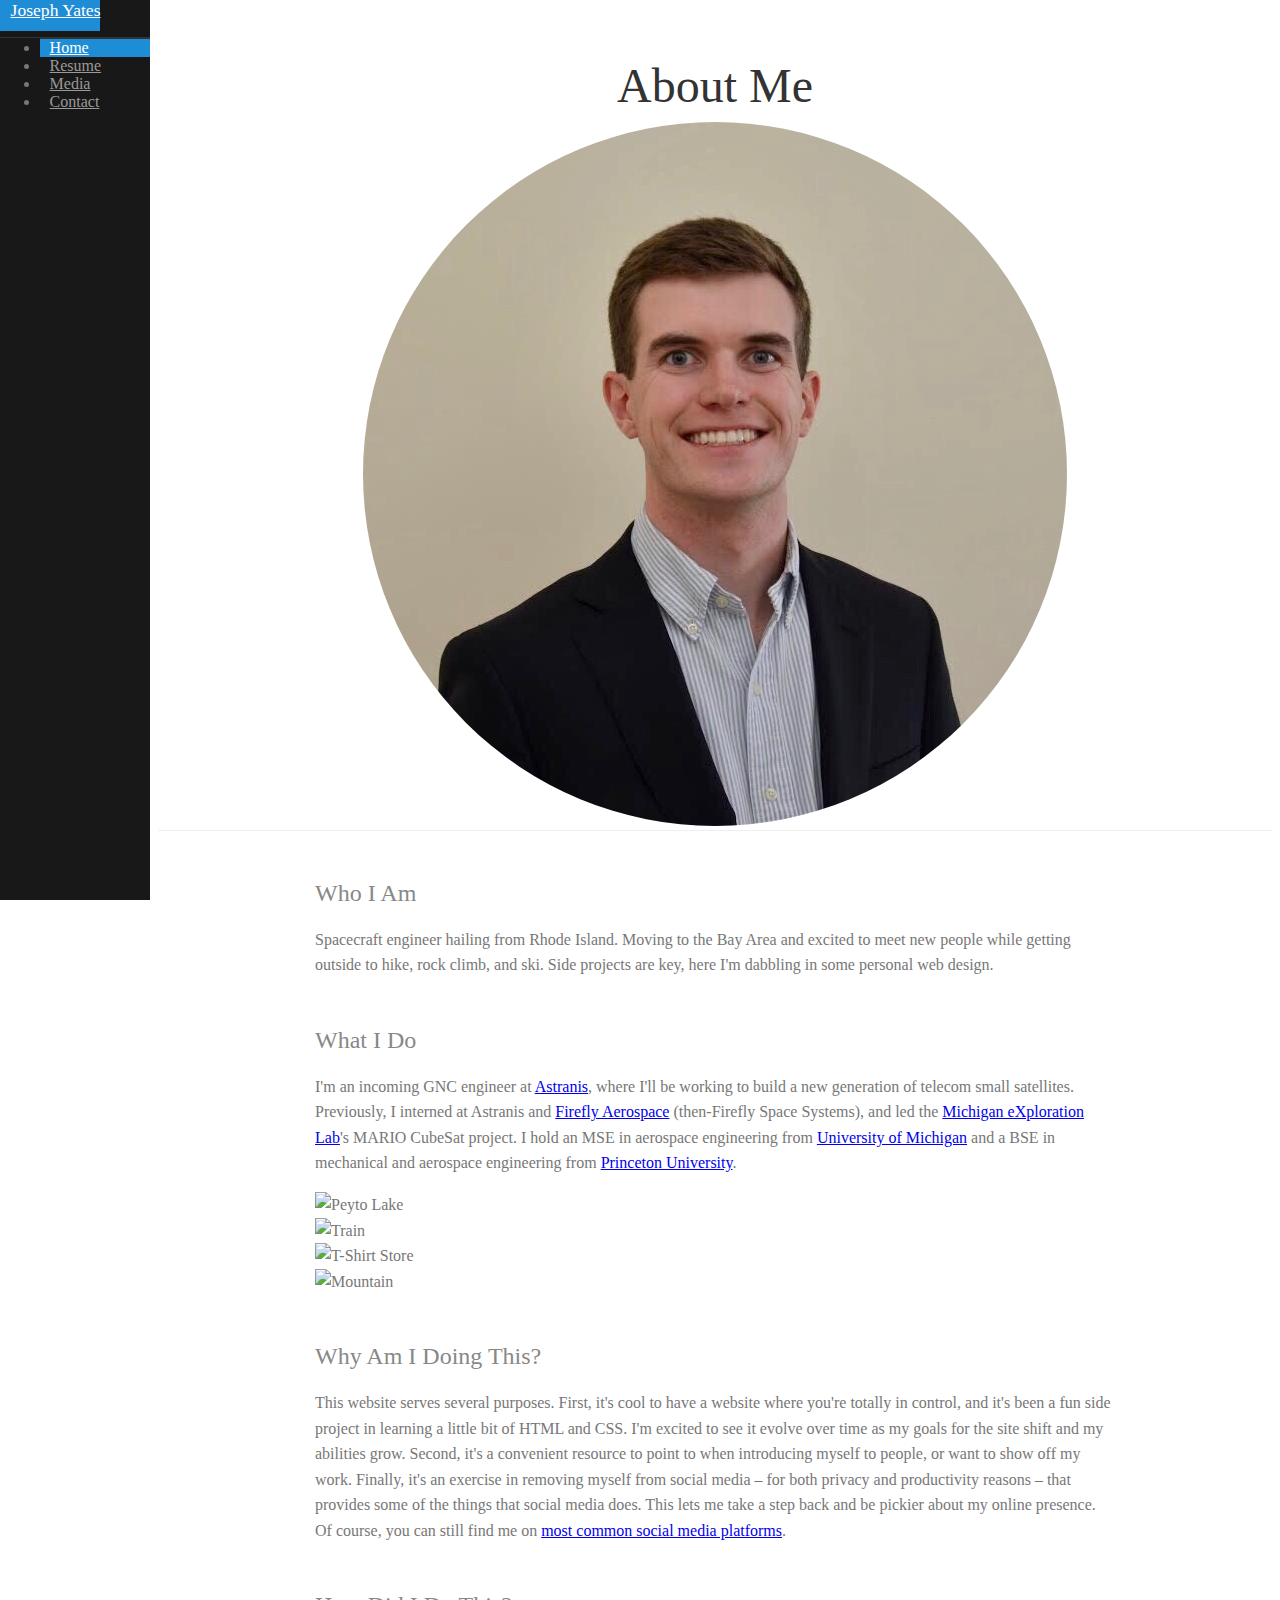
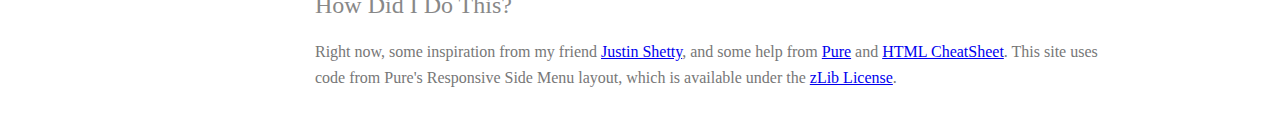
==== index.html @ 5f77338c "Moving picture to homepage. It worked but I don't like it aesthetically." ====
<!doctype html>
<html lang="en">
<head>
    <title>Joseph Yates</title>
    <meta charset="utf-8">
    <meta name="description" content="Hi, my name is Joseph Yates.">
    <meta name="keywords" content="Joseph,Yates,aerospace,engineer,gnc,Astranis" />
    
    <!-- purecss sidebar component for manipulating the viewport -->
    <meta name="viewport" content="width=device-width, initial-scale=1.0">
    <link rel="stylesheet" href="https://unpkg.com/purecss@1.0.0/build/pure-min.css" integrity="sha384-nn4HPE8lTHyVtfCBi5yW9d20FjT8BJwUXyWZT9InLYax14RDjBj46LmSztkmNP9w" crossorigin="anonymous">
    
    <link rel="stylesheet" href="styles/side-menu.css">

    <!-- purecss script for toggling the active class which makes the menu responsive -->
    <script>
    (function(i,s,o,g,r,a,m){i['GoogleAnalyticsObject']=r;i[r]=i[r]||function(){
    (i[r].q=i[r].q||[]).push(arguments)},i[r].l=1*new Date();a=s.createElement(o),
    m=s.getElementsByTagName(o)[0];a.async=1;a.src=g;m.parentNode.insertBefore(a,m)
    })(window,document,'script','https://www.google-analytics.com/analytics.js','ga');
    
    ga('create', 'UA-41480445-1', 'purecss.io');
    ga('send', 'pageview');
    </script>
</head>



<body>

<div id="layout">
    <!-- Menu toggle -->
    <a href="#menu" id="menuLink" class="menu-link">
        <!-- Hamburger icon -->
        <span></span>
    </a>

    <div id="menu">
        <div class="pure-menu">
            <a class="pure-menu-heading" href="#">Joseph Yates</a>

            <ul class="pure-menu-list">
                <li class="pure-menu-item menu-item-divided pure-menu-selected"><a href="#" class="pure-menu-link">Home</a></li>
                <li class="pure-menu-item"><a href="#" class="pure-menu-link">Resume</a></li>
                <li class="pure-menu-item"><a href="#" class="pure-menu-link">Media</a></li>
                <li class="pure-menu-item"><a href="#" class="pure-menu-link">Contact</a></li>
            </ul>
        </div>
    </div>

    <div id="main">
        <div class="header">
            <h1>About Me</h1>
            <!--<h2>About Me</h2>-->
            <div style="text-align: center;">
                <img class="pure-img-responsive" src="images/circle-cropped.png" alt="Joseph Yates" id="menu-headshot" height="400">
            </div>
        </div>

        <div class="content">
            <h2 class="content-subhead">Who I Am</h2>
            <p>
                Spacecraft engineer hailing from Rhode Island. Moving to the Bay Area and excited to meet new people while getting outside to hike, rock climb, and ski. Side projects are key, here I'm dabbling in some personal web design.
            </p>

            <h2 class="content-subhead">What I Do</h2>
            <p>
                I'm an incoming GNC engineer at <a href="https://www.astranis.com">Astranis</a>, where I'll be working to build a new generation of telecom small satellites. Previously, I interned at Astranis and <a href="https://firefly.com/">Firefly Aerospace</a> (then-Firefly Space Systems), and led the <a href="https://exploration.engin.umich.edu/blog/">Michigan eXploration Lab</a>'s MARIO CubeSat project. I hold an MSE in aerospace engineering from <a href="https://aero.engin.umich.edu/">University of Michigan</a> and a BSE in mechanical and aerospace engineering from <a href="https://mae.princeton.edu/">Princeton University</a>.
            </p>

            <div class="pure-g">
                <div class="pure-u-1-4">
                    <img class="pure-img-responsive" src="http://farm3.staticflickr.com/2875/9069037713_1752f5daeb.jpg" alt="Peyto Lake">
                </div>
                <div class="pure-u-1-4">
                    <img class="pure-img-responsive" src="http://farm3.staticflickr.com/2813/9069585985_80da8db54f.jpg" alt="Train">
                </div>
                <div class="pure-u-1-4">
                    <img class="pure-img-responsive" src="http://farm6.staticflickr.com/5456/9121446012_c1640e42d0.jpg" alt="T-Shirt Store">
                </div>
                <div class="pure-u-1-4">
                    <img class="pure-img-responsive" src="http://farm8.staticflickr.com/7357/9086701425_fda3024927.jpg" alt="Mountain">
                </div>
            </div>

            <h2 class="content-subhead">Why Am I Doing This?</h2>
            <p>
                This website serves several purposes. First, it's cool to have a website where you're totally in control, and it's been a fun side project in learning a little bit of HTML and CSS. I'm excited to see it evolve over time as my goals for the site shift and my abilities grow. Second, it's a convenient resource to point to when introducing myself to people, or want to show off my work. Finally, it's an exercise in removing myself from social media &ndash; for both privacy and productivity reasons &ndash; that provides some of the things that social media does. This lets me take a step back and be pickier about my online presence. Of course, you can still find me on <a href="#">most common social media platforms</a>.
            </p>

            <h2 class="content-subhead">How Did I Do This?</h2>
            <p>
                Right now, some inspiration from my friend <a href="https://justinshetty.com/">Justin Shetty</a>, and some help from <a href="https://purecss.io/">Pure</a> and <a href="https://htmlcheatsheet.com/">HTML CheatSheet</a>. This site uses code from Pure's Responsive Side Menu layout, which is available under the <a href="http://www.zlib.net/zlib_license.html">zLib License</a>.
            </p>

        </div>
    </div>
</div>

<script src="scripts/ui.js"></script>

</body>
</html>
---- styles/side-menu.css ----
body {
    color: #777;
}

.pure-img-responsive {
    max-width: 100%;
    height: auto;
}

/*
Add transition to containers so they can push in and out.
*/
#layout,
#menu,
.menu-link {
    -webkit-transition: all 0.2s ease-out;
    -moz-transition: all 0.2s ease-out;
    -ms-transition: all 0.2s ease-out;
    -o-transition: all 0.2s ease-out;
    transition: all 0.2s ease-out;
}

/*
This is the parent `<div>` that contains the menu and the content area.
*/
#layout {
    position: relative;
    left: 0;
    padding-left: 0;
}
    #layout.active #menu {
        left: 150px;
        width: 150px;
    }

    #layout.active .menu-link {
        left: 150px;
    }
/*
The content `<div>` is where all your content goes.
*/
.content {
    margin: 0 auto;
    padding: 0 2em;
    max-width: 800px;
    margin-bottom: 50px;
    line-height: 1.6em;
}

.header {
     margin: 0;
     color: #333;
     text-align: center;
     padding: 2.5em 2em 0;
     border-bottom: 1px solid #eee;
 }
    .header h1 {
        margin: 0.2em 0;
        font-size: 3em;
        font-weight: 300;
    }
     .header h2 {
        font-weight: 300;
        color: #ccc;
        padding: 0;
        margin-top: 0;
    }

.content-subhead {
    margin: 50px 0 20px 0;
    font-weight: 300;
    color: #888;
}



/*
The `#menu` `<div>` is the parent `<div>` that contains the `.pure-menu` that
appears on the left side of the page.
*/

#menu {
    margin-left: -150px; /* "#menu" width */
    width: 150px;
    position: fixed;
    top: 0;
    left: 0;
    bottom: 0;
    z-index: 1000; /* so the menu or its navicon stays above all content */
    background: #191818;
    overflow-y: auto;
    -webkit-overflow-scrolling: touch;
}
    /*
    All anchors inside the menu should be styled like this.
    */
    #menu a {
        color: #999;
        border: none;
        padding: 0.6em 0 0.6em 0.6em;
    }

    /*
    Remove all background/borders, since we are applying them to #menu.
    */
     #menu .pure-menu,
     #menu .pure-menu ul {
        border: none;
        background: transparent;
    }

    /*
    Add that light border to separate items into groups.
    */
    #menu .pure-menu ul,
    #menu .pure-menu .menu-item-divided {
        border-top: 1px solid #333;
    }
        /*
        Change color of the anchor links on hover/focus.
        */
        #menu .pure-menu li a:hover,
        #menu .pure-menu li a:focus {
            background: #333;
        }

    /*
    This styles the selected menu item `<li>`.
    */
    #menu .pure-menu-selected,
    #menu .pure-menu-heading {
        background: #1f8dd6;
    }
        /*
        This styles a link within a selected menu item `<li>`.
        */
        #menu .pure-menu-selected a {
            color: #fff;
        }

    /*
    This styles the menu heading.
    */
    #menu .pure-menu-heading {
        font-size: 110%;
        color: #fff;
        margin: 0;
    }

/* -- Dynamic Button For Responsive Menu -------------------------------------*/

/*
The button to open/close the Menu is custom-made and not part of Pure. Here's
how it works:
*/

/*
`.menu-link` represents the responsive menu toggle that shows/hides on
small screens.
*/
.menu-link {
    position: fixed;
    display: block; /* show this only on small screens */
    top: 0;
    left: 0; /* "#menu width" */
    background: #000;
    background: rgba(0,0,0,0.7);
    font-size: 10px; /* change this value to increase/decrease button size */
    z-index: 10;
    width: 2em;
    height: auto;
    padding: 2.1em 1.6em;
}

    .menu-link:hover,
    .menu-link:focus {
        background: #000;
    }

    .menu-link span {
        position: relative;
        display: block;
    }

    .menu-link span,
    .menu-link span:before,
    .menu-link span:after {
        background-color: #fff;
        width: 100%;
        height: 0.2em;
    }

        .menu-link span:before,
        .menu-link span:after {
            position: absolute;
            margin-top: -0.6em;
            content: " ";
        }

        .menu-link span:after {
            margin-top: 0.6em;
        }


/* -- Responsive Styles (Media Queries) ------------------------------------- */

/*
Hides the menu at `48em`, but modify this based on your app's needs.
*/
@media (min-width: 48em) {

    .header,
    .content {
        padding-left: 2em;
        padding-right: 2em;
    }

    #layout {
        padding-left: 150px; /* left col width "#menu" */
        left: 0;
    }
    #menu {
        left: 150px;
    }

    .menu-link {
        position: fixed;
        left: 150px;
        display: none;
    }

    #layout.active .menu-link {
        left: 150px;
    }
}

@media (max-width: 48em) {
    /* Only apply this when the window is small. Otherwise, the following
    case results in extra padding on the left:
        * Make the window small.
        * Tap the menu to trigger the active state.
        * Make the window large again.
    */
    #layout.active {
        position: relative;
        left: 150px;
    }
}
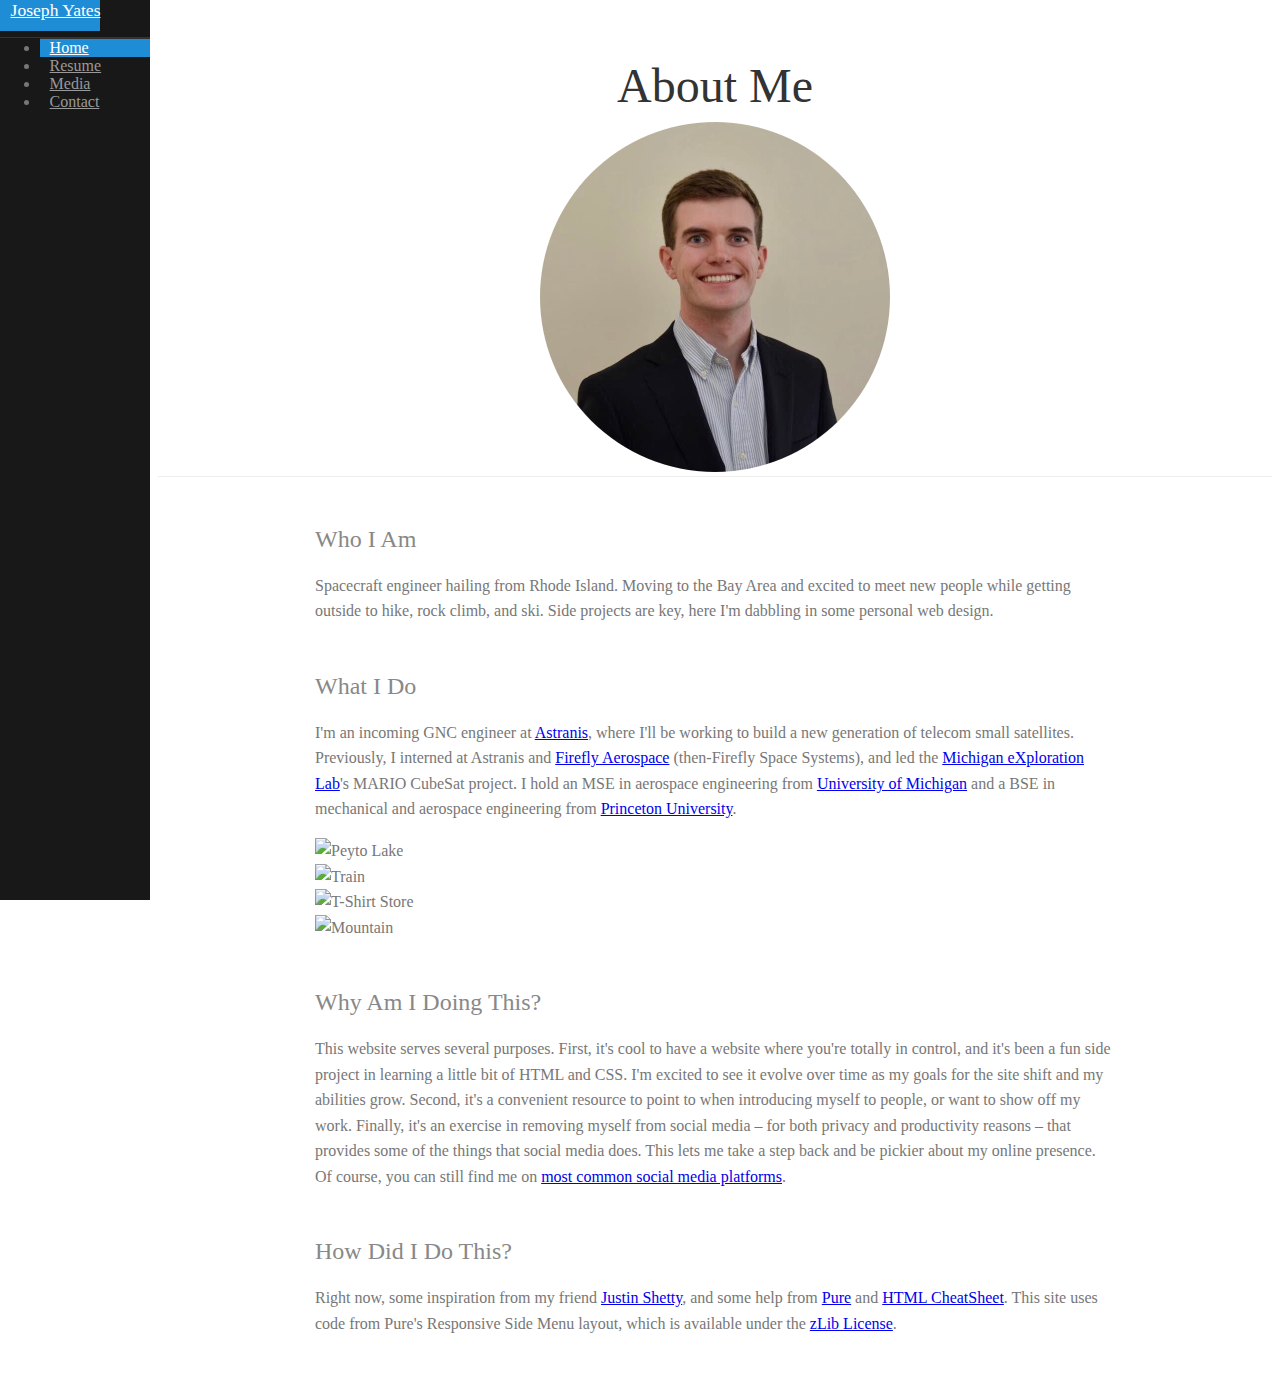
==== commit 74ef2f6f: "Reduced size of main headshot" ====
--- a/index.html
+++ b/index.html
@@ -53,7 +53,7 @@
             <h1>About Me</h1>
             <!--<h2>About Me</h2>-->
             <div style="text-align: center;">
-                <img class="pure-img-responsive" src="images/circle-cropped.png" alt="Joseph Yates" id="menu-headshot" height="400">
+                <img class="pure-img-responsive" src="images/circle-cropped-half.png" alt="Joseph Yates" id="menu-headshot">
             </div>
         </div>
 
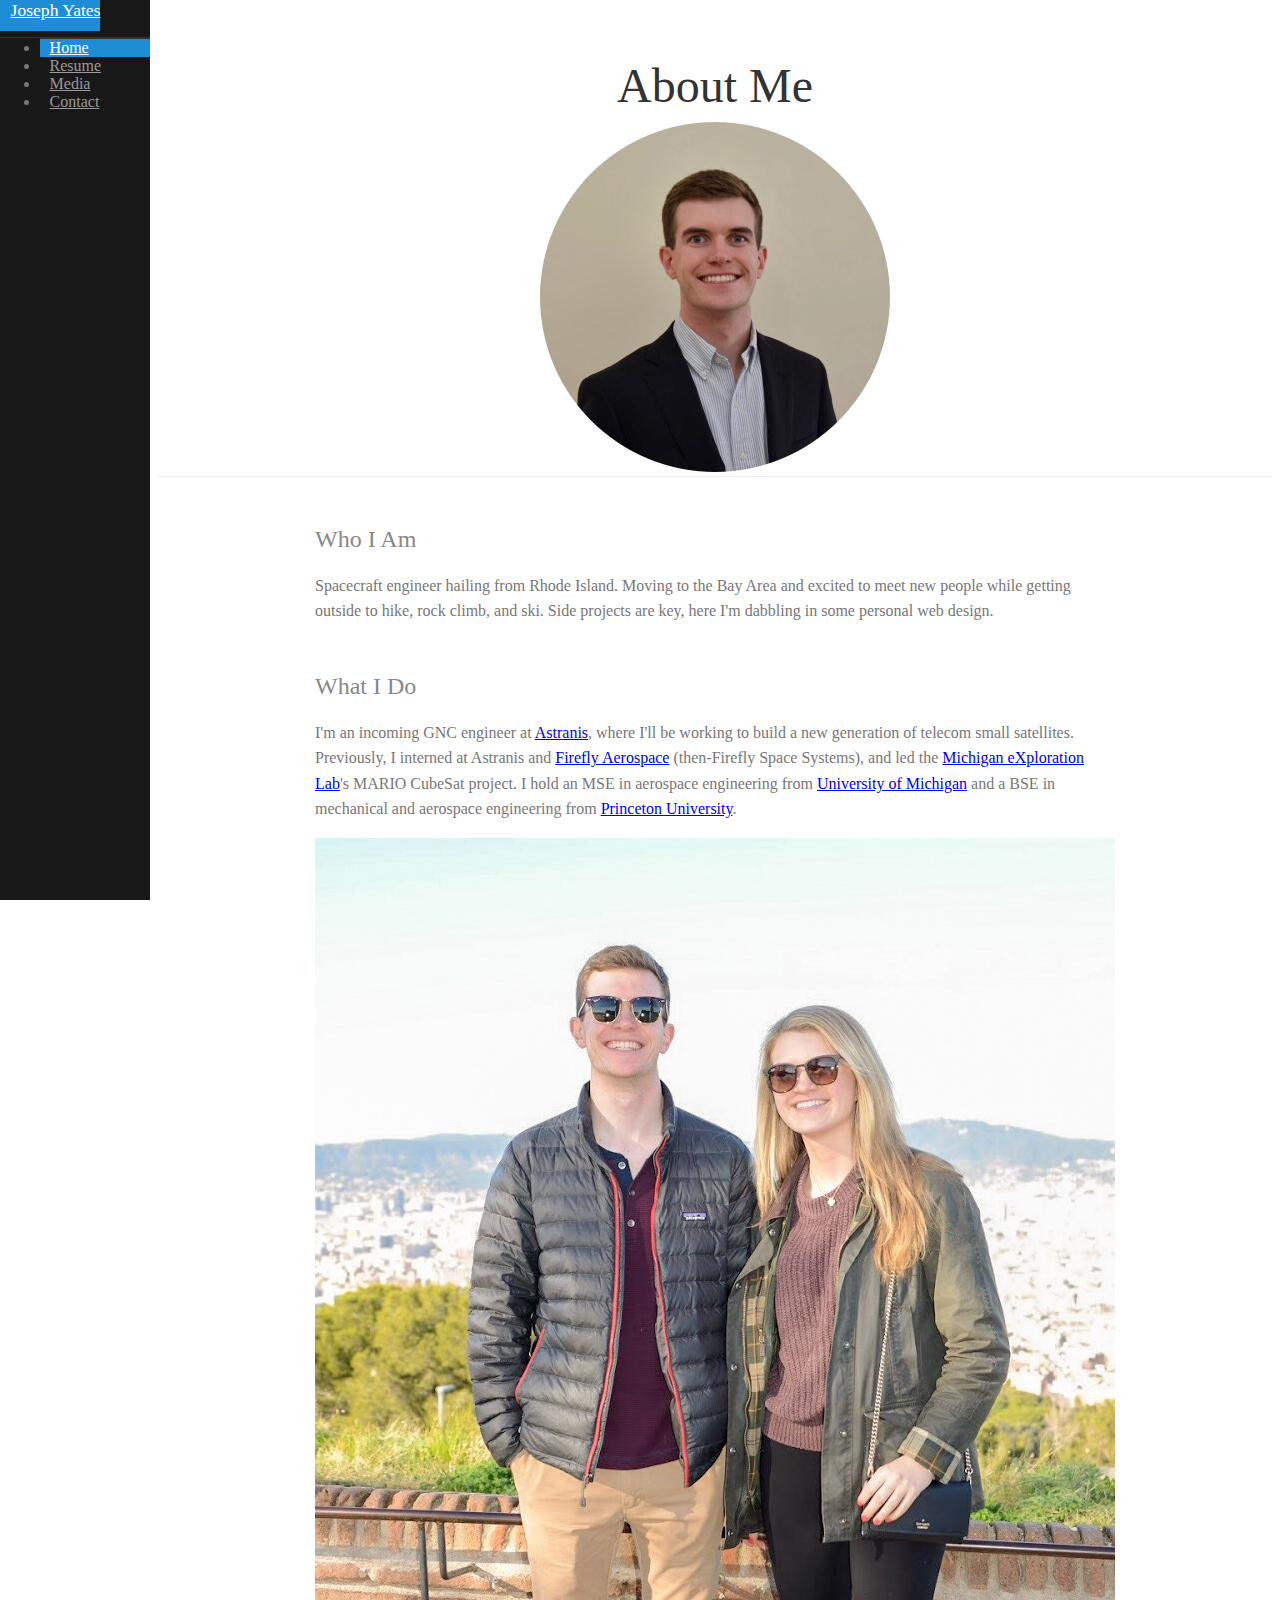
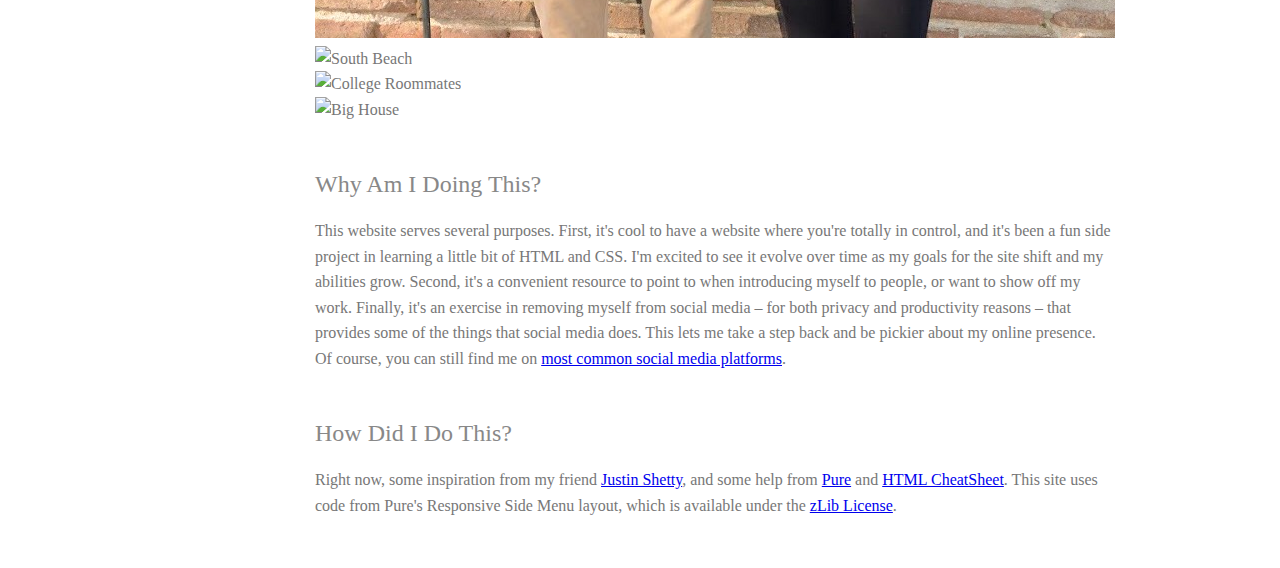
==== commit 78327fb0: "Added website versions of photos and fixed resource addressing for local tests" ====
--- a/index.html
+++ b/index.html
@@ -70,16 +70,16 @@
 
             <div class="pure-g">
                 <div class="pure-u-1-4">
-                    <img class="pure-img-responsive" src="http://farm3.staticflickr.com/2875/9069037713_1752f5daeb.jpg" alt="Peyto Lake">
+                    <img class="pure-img-responsive" src="images/square_crop_barcelona.png" alt="Barcelona">
                 </div>
                 <div class="pure-u-1-4">
-                    <img class="pure-img-responsive" src="http://farm3.staticflickr.com/2813/9069585985_80da8db54f.jpg" alt="Train">
+                    <img class="pure-img-responsive" src="images/square_crop_south_beach.png" alt="South Beach">
                 </div>
                 <div class="pure-u-1-4">
-                    <img class="pure-img-responsive" src="http://farm6.staticflickr.com/5456/9121446012_c1640e42d0.jpg" alt="T-Shirt Store">
+                    <img class="pure-img-responsive" src="images/square_crop_lisbon_castle.png" alt="College Roommates">
                 </div>
                 <div class="pure-u-1-4">
-                    <img class="pure-img-responsive" src="http://farm8.staticflickr.com/7357/9086701425_fda3024927.jpg" alt="Mountain">
+                    <img class="pure-img-responsive" src="images/square_crop_big_house.png" alt="Big House">
                 </div>
             </div>
 
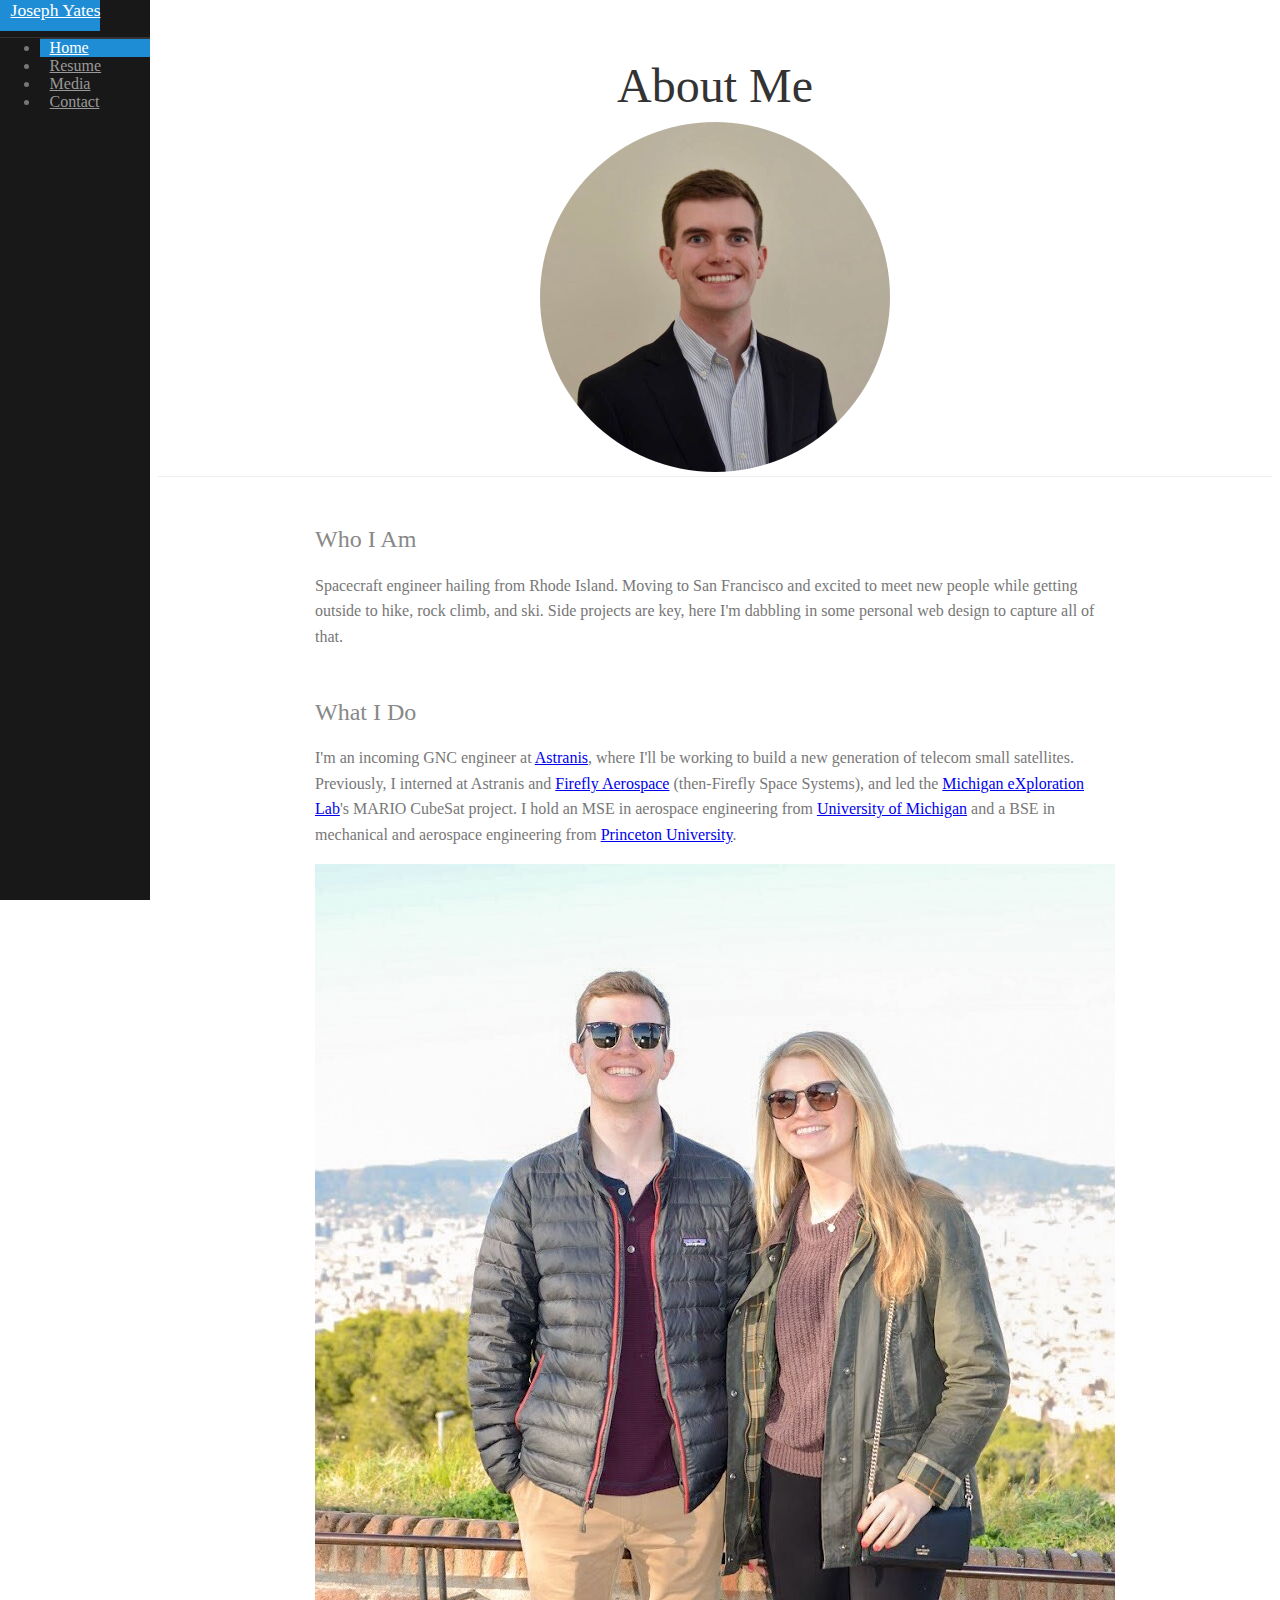
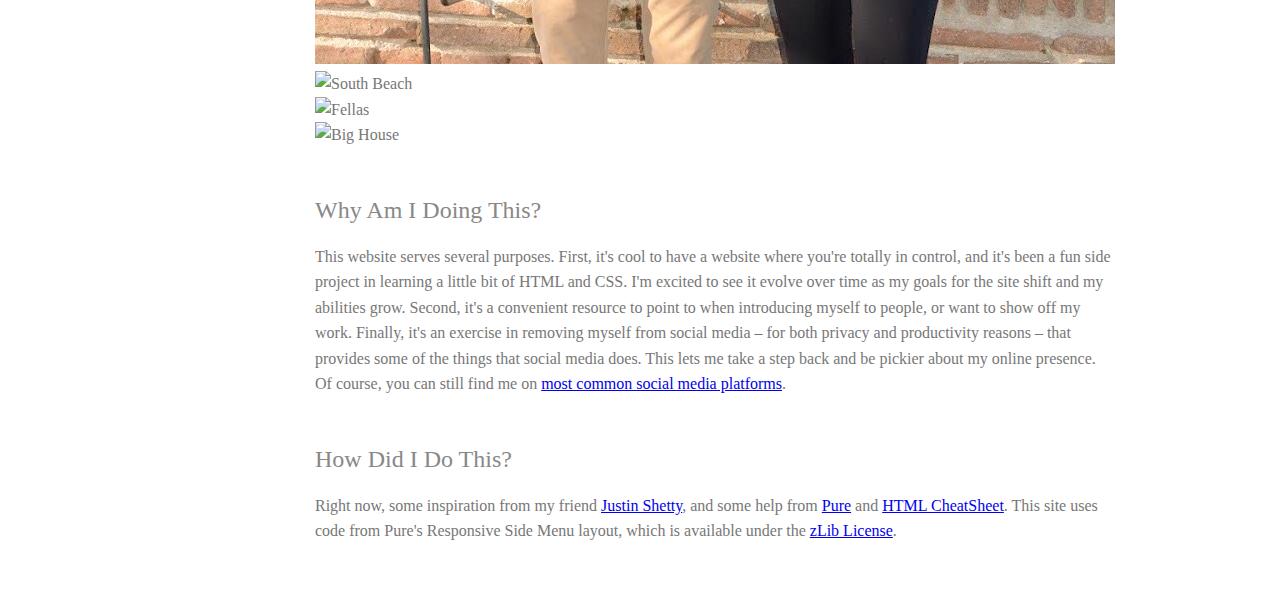
==== commit 7ad91a08: "Created first draft at contact page, updated readme. Contact page needs some serious formatting work" ====
--- a/index.html
+++ b/index.html
@@ -43,7 +43,7 @@
                 <li class="pure-menu-item menu-item-divided pure-menu-selected"><a href="#" class="pure-menu-link">Home</a></li>
                 <li class="pure-menu-item"><a href="#" class="pure-menu-link">Resume</a></li>
                 <li class="pure-menu-item"><a href="#" class="pure-menu-link">Media</a></li>
-                <li class="pure-menu-item"><a href="#" class="pure-menu-link">Contact</a></li>
+                <li class="pure-menu-item"><a href="contact.html" class="pure-menu-link">Contact</a></li>
             </ul>
         </div>
     </div>
@@ -60,7 +60,7 @@
         <div class="content">
             <h2 class="content-subhead">Who I Am</h2>
             <p>
-                Spacecraft engineer hailing from Rhode Island. Moving to the Bay Area and excited to meet new people while getting outside to hike, rock climb, and ski. Side projects are key, here I'm dabbling in some personal web design.
+                Spacecraft engineer hailing from Rhode Island. Moving to San Francisco and excited to meet new people while getting outside to hike, rock climb, and ski. Side projects are key, here I'm dabbling in some personal web design to capture all of that.
             </p>
 
             <h2 class="content-subhead">What I Do</h2>
@@ -76,7 +76,7 @@
                     <img class="pure-img-responsive" src="images/square_crop_south_beach.png" alt="South Beach">
                 </div>
                 <div class="pure-u-1-4">
-                    <img class="pure-img-responsive" src="images/square_crop_lisbon_castle.png" alt="College Roommates">
+                    <img class="pure-img-responsive" src="images/square_crop_lisbon_castle.png" alt="Fellas">
                 </div>
                 <div class="pure-u-1-4">
                     <img class="pure-img-responsive" src="images/square_crop_big_house.png" alt="Big House">
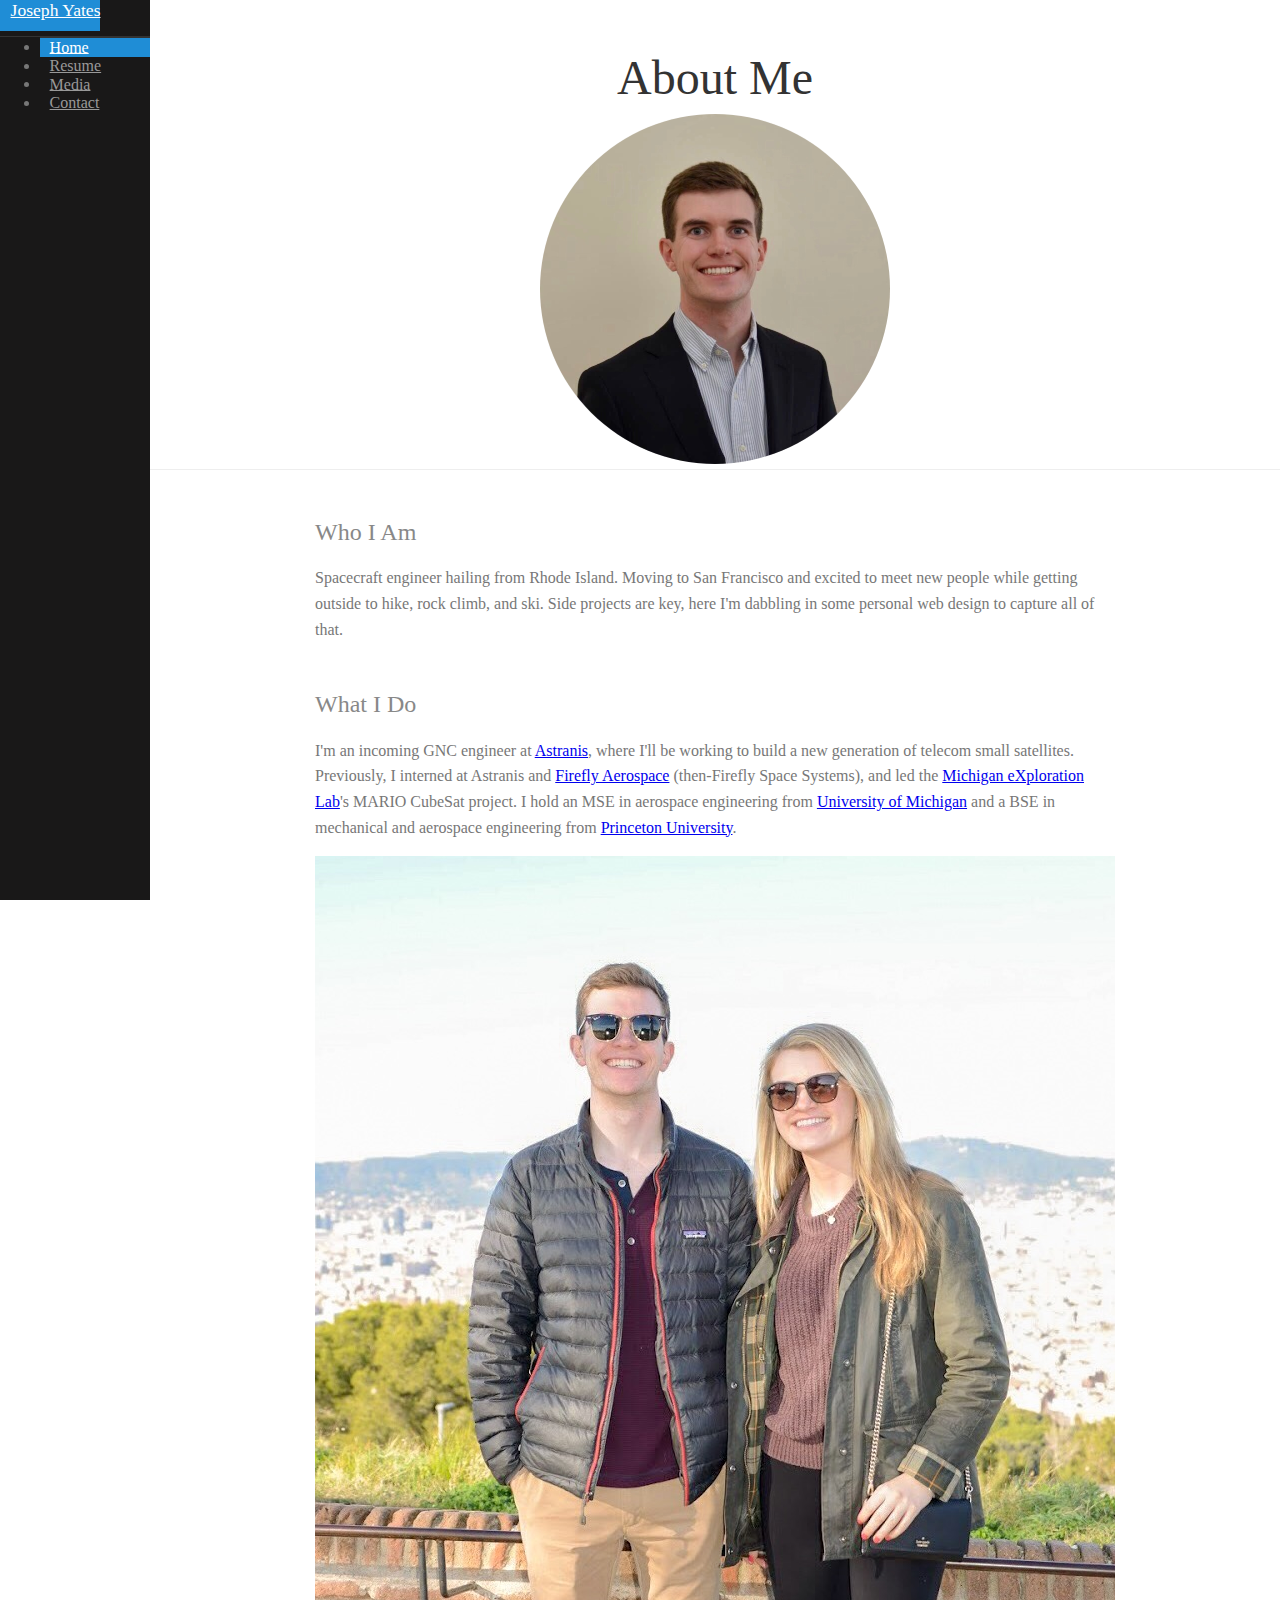
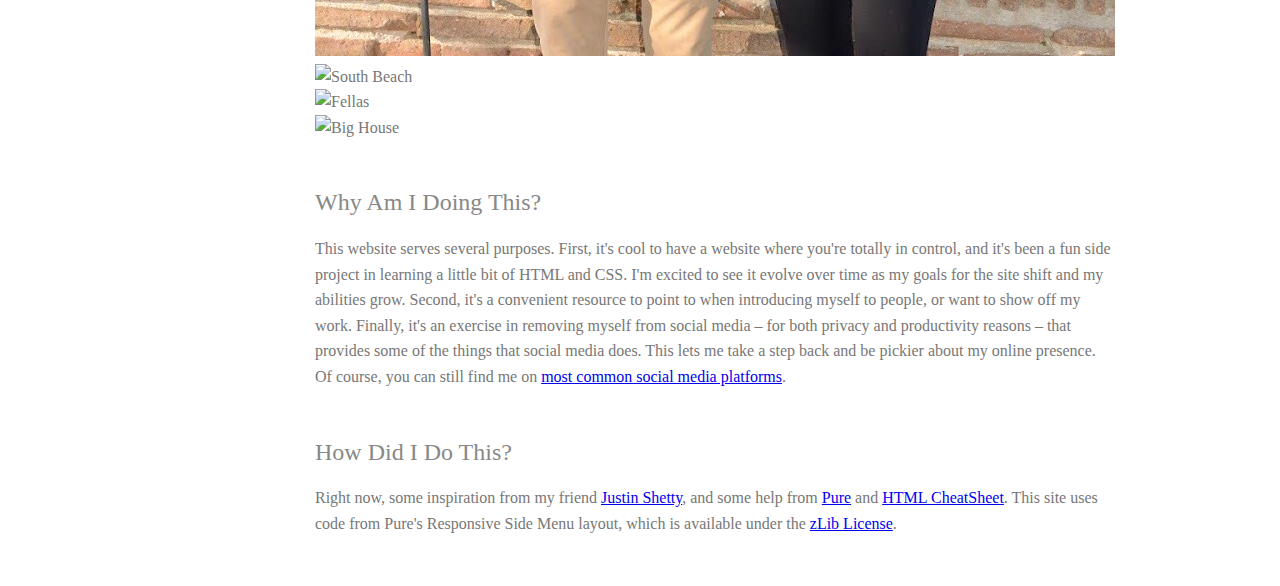
==== commit 53a17d6d: "Added normalize.css" ====
--- a/index.html
+++ b/index.html
@@ -10,6 +10,8 @@
     <meta name="viewport" content="width=device-width, initial-scale=1.0">
     <link rel="stylesheet" href="https://unpkg.com/purecss@1.0.0/build/pure-min.css" integrity="sha384-nn4HPE8lTHyVtfCBi5yW9d20FjT8BJwUXyWZT9InLYax14RDjBj46LmSztkmNP9w" crossorigin="anonymous">
     
+    <!-- Styling and other resources -->
+    <link rel="stylesheet" href="styles/normalize.css" type="text/css"> <!-- Normalize! -->
     <link rel="stylesheet" href="styles/side-menu.css">
 
     <!-- purecss script for toggling the active class which makes the menu responsive -->
@@ -85,7 +87,7 @@
 
             <h2 class="content-subhead">Why Am I Doing This?</h2>
             <p>
-                This website serves several purposes. First, it's cool to have a website where you're totally in control, and it's been a fun side project in learning a little bit of HTML and CSS. I'm excited to see it evolve over time as my goals for the site shift and my abilities grow. Second, it's a convenient resource to point to when introducing myself to people, or want to show off my work. Finally, it's an exercise in removing myself from social media &ndash; for both privacy and productivity reasons &ndash; that provides some of the things that social media does. This lets me take a step back and be pickier about my online presence. Of course, you can still find me on <a href="#">most common social media platforms</a>.
+                This website serves several purposes. First, it's cool to have a website where you're totally in control, and it's been a fun side project in learning a little bit of HTML and CSS. I'm excited to see it evolve over time as my goals for the site shift and my abilities grow. Second, it's a convenient resource to point to when introducing myself to people, or want to show off my work. Finally, it's an exercise in removing myself from social media &ndash; for both privacy and productivity reasons &ndash; that provides some of the things that social media does. This lets me take a step back and be pickier about my online presence. Of course, you can still find me on <a href="contact.html">most common social media platforms</a>.
             </p>
 
             <h2 class="content-subhead">How Did I Do This?</h2>
--- a/styles/side-menu.css
+++ b/styles/side-menu.css
@@ -246,3 +246,19 @@
         left: 150px;
     }
 }
+
+
+/* --- Stuff added by Joe --- */
+td{
+    padding-bottom: .8em;
+    padding-right: .5em;
+}
+.contact-icon-cell{
+    text-align: center;
+    width: 10em;
+}
+
+.contact-icon{
+    color: #1f8dd6;
+}
+
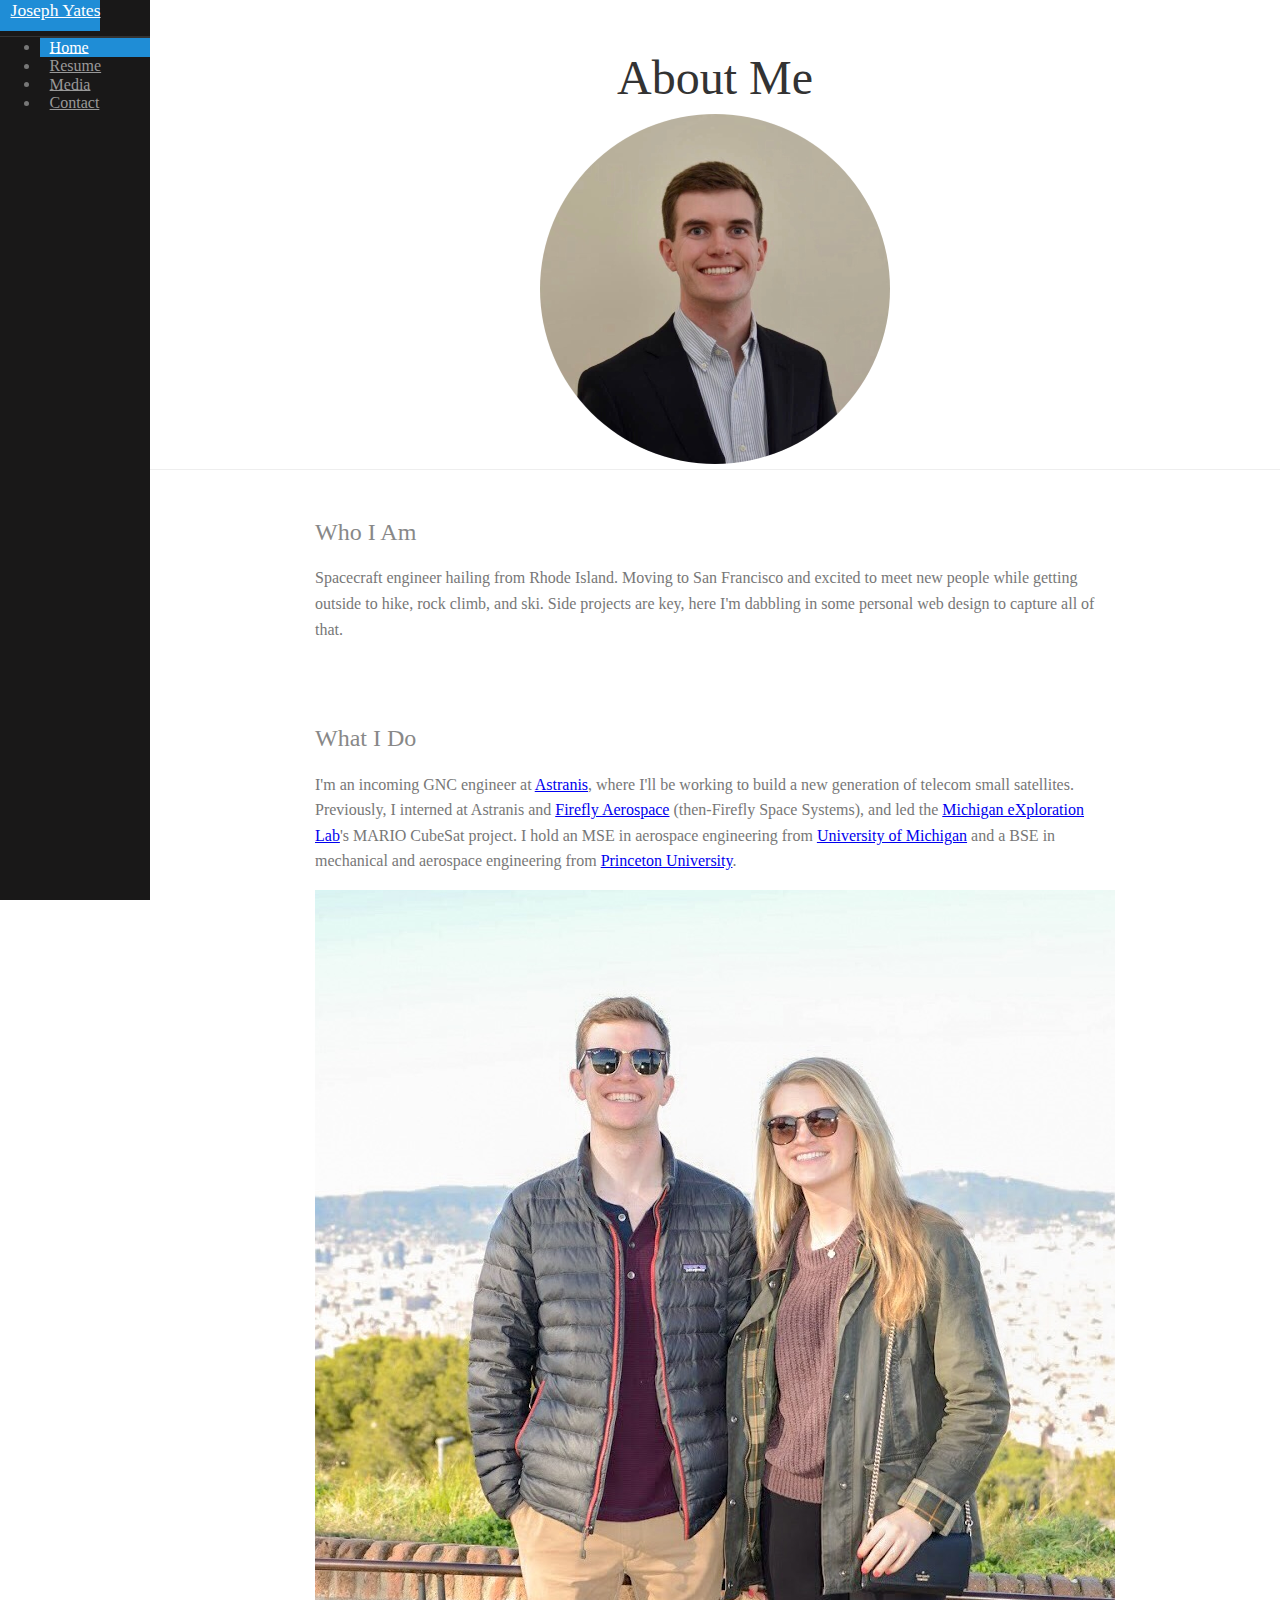
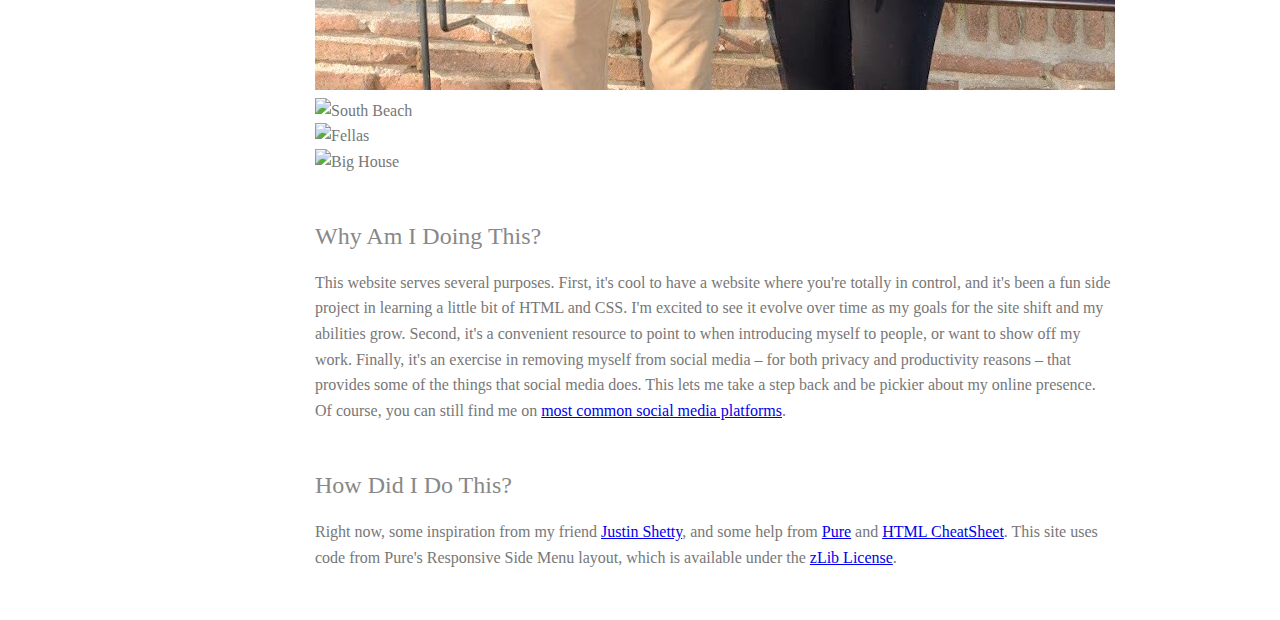
==== commit d47a45ba: "Experimenting with a smaller table and moving contact info to Home." ====
--- a/index.html
+++ b/index.html
@@ -13,6 +13,7 @@
     <!-- Styling and other resources -->
     <link rel="stylesheet" href="styles/normalize.css" type="text/css"> <!-- Normalize! -->
     <link rel="stylesheet" href="styles/side-menu.css">
+    <script src="https://kit.fontawesome.com/9513de4c60.js"></script> <!-- FontAwesome kit -->
 
     <!-- purecss script for toggling the active class which makes the menu responsive -->
     <script>
@@ -65,6 +66,66 @@
                 Spacecraft engineer hailing from Rhode Island. Moving to San Francisco and excited to meet new people while getting outside to hike, rock climb, and ski. Side projects are key, here I'm dabbling in some personal web design to capture all of that.
             </p>
 
+            <table>
+                    <tbody>
+                        <tr>
+                            <td class="contact-icon-cell">
+                                <a href="mailto:jhyates95@gmail.com">
+                                    <span class = "contact-icon"><i class="fas fa-envelope fa-3x"></i></span>
+                                </a>
+                            </td>
+                            <td class="contact-icon-cell">
+                                <a href="https://www.linkedin.com/in/jhyates/">
+                                    <span class = "contact-icon"><i class="fab fa-linkedin-in fa-3x"></i></span>
+                                </a>
+                            </td>
+                            <td class="contact-icon-cell">
+                                <a href="https://www.facebook.com/joe.yates.9">
+                                    <span class = "contact-icon"><i class="fab fa-facebook-f fa-3x"></i></span>
+                                </a>
+                            </td>
+                            <td class="contact-icon-cell">
+                                <a href="https://twitter.com/jh_yates">
+                                    <span class = "contact-icon"><i class="fab fa-twitter fa-3x"></i></span>
+                                </a>
+                            </td>
+                            <td class="contact-icon-cell">
+                                <a href="https://github.com/jhyates">
+                                    <span class = "contact-icon"><i class="fab fa-github fa-3x"></i></span>
+                                </a>
+                            </td>
+                        </tr>
+                    </tbody>
+                </table>
+
+            <!--div class="contact-g">
+                <div class="contact-u-1-5">
+                    <a href="mailto:jhyates95@gmail.com">
+                        <span class="contact-icon"><i class="fas fa-envelope fa-5x"></i></span>
+                    </a>
+                </div>
+                <div class="contact-u-1-5">
+                    <a href="https://www.linkedin.com/in/jhyates/">
+                        <span class="contact-icon"><i class="fab fa-linkedin-in fa-5x"></i></span>
+                    </a>
+                </div>
+                <div class="contact-u-1-5">
+                    <a href="https://www.facebook.com/joe.yates.9">
+                        <span class="contact-icon"><i class="fab fa-facebook-f fa-5x"></i></span>
+                    </a>
+                </div>
+                <div class="contact-u-1-5">
+                    <a href="https://twitter.com/jh_yates">
+                        <span class="contact-icon"><i class="fab fa-twitter fa-5x"></i></span>
+                    </a>
+                </div>
+                <div class="contact-u-1-5">
+                    <a href="https://github.com/jhyates">
+                        <span class="contact-icon"><i class="fab fa-github fa-5x"></i></span>
+                    </a>
+                </div>
+            </div -->
+
             <h2 class="content-subhead">What I Do</h2>
             <p>
                 I'm an incoming GNC engineer at <a href="https://www.astranis.com">Astranis</a>, where I'll be working to build a new generation of telecom small satellites. Previously, I interned at Astranis and <a href="https://firefly.com/">Firefly Aerospace</a> (then-Firefly Space Systems), and led the <a href="https://exploration.engin.umich.edu/blog/">Michigan eXploration Lab</a>'s MARIO CubeSat project. I hold an MSE in aerospace engineering from <a href="https://aero.engin.umich.edu/">University of Michigan</a> and a BSE in mechanical and aerospace engineering from <a href="https://mae.princeton.edu/">Princeton University</a>.
--- a/styles/side-menu.css
+++ b/styles/side-menu.css
@@ -260,5 +260,7 @@
 
 .contact-icon{
     color: #1f8dd6;
-}
-
+    max-width: 100%;
+    height: auto;
+}
+
